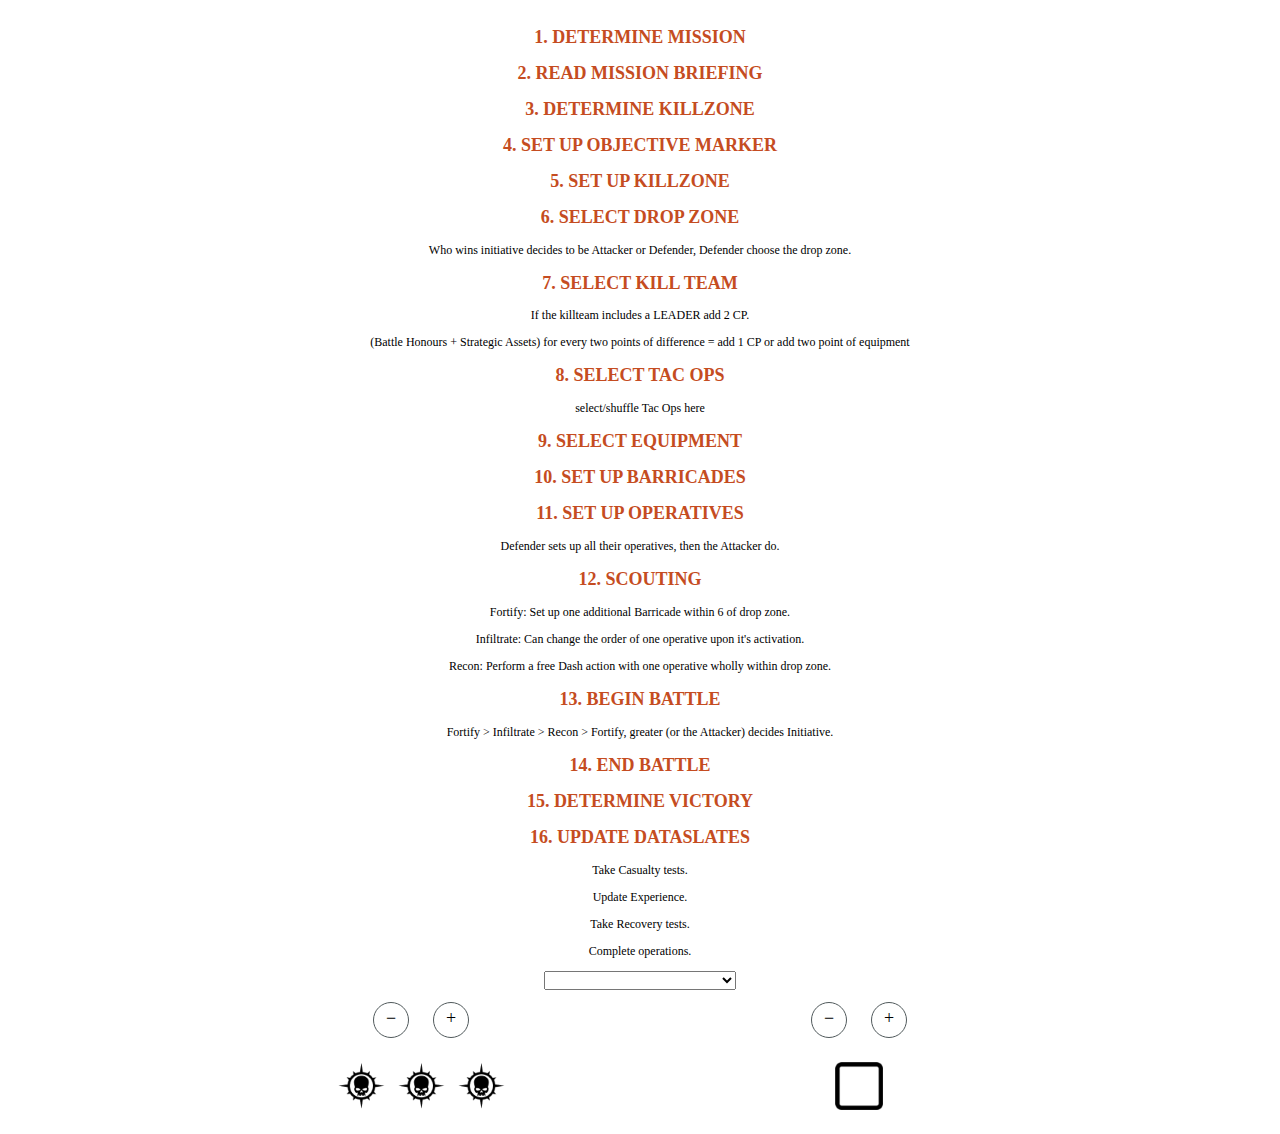
==== index.html @ 919257a1 "wyrmblade" ====
<!DOCTYPE html>
<html>
<head>
    <meta charset="UTF-8" />
    <meta name="viewport" content="width=device-width, initial-scale=1.0" />
    <meta name="author" content="Enrico Beccalli" />
    <meta property="title" content="Kill Team" />
    <meta property="description" content="" />
    <!-- Open Graph -->
    <meta property="og:type" content="website" />
    <meta property="og:url" content="" />
    <meta property="og:title" content="Kill Team" />
    <meta property="og:description" content="" />
    <meta property="og:image" content="assets/image/kill-team.png" />
    <!-- Twitter -->
    <meta property="twitter:card" content="summary" />
    <meta property="twitter:url" content="" />
    <meta property="twitter:title" content="Kill Team" />
    <meta property="twitter:description" content="" />
    <meta property="twitter:image" content="assets/image/kill-team.png" />
    <title>KILL TEAM</title>
    <link rel="icon" type="image/png" href="assets/image/kill-team.png" sizes="256x256" />
    <link rel="stylesheet" type="text/css" href="style/killteam.css" />
    <script src="assets/data/corsair_voidscarred.json"></script>
    <script src="assets/data/craftworld.json"></script>
    <script src="assets/data/exaction.json"></script>
    <script src="assets/data/veteran_guardsman.json"></script>
    <script src="assets/data/void-dancer_troupe.json"></script>
    <script src="assets/data/wyrmblade.json"></script>
    <script type="application/javascript" src="script/utils.js"></script>
    <script type="application/javascript" src="script/kill_team.js"></script>
    <script type="application/javascript" src="script/ploy.js"></script>
    <script type="application/javascript" src="script/psychic_power.js"></script>
    <script type="application/javascript" src="script/fire_team.js"></script>
    <script type="application/javascript" src="script/operative.js"></script>
    <script type="application/javascript" src="script/weapon.js"></script>
    <script type="application/javascript" src="script/ability.js"></script>
    <script type="application/javascript" src="script/action.js"></script>
    <script type="application/javascript" src="script/equipment.js"></script>
    <script type="application/javascript" src="script/battle_manager.js"></script>
    <script type="application/javascript" src="script/main.js"></script>
</head>
<body>
    <div class="kill-team-overview">
        <div class="kill-team-phases">
            <div><h2>1. DETERMINE MISSION</h2></div>
            <div><h2>2. READ MISSION BRIEFING</h2></div>
            <div><h2>3. DETERMINE KILLZONE</h2></div>
            <div><h2>4. SET UP OBJECTIVE MARKER</h2></div>
            <div><h2>5. SET UP KILLZONE</h2></div>
            <div>
                <h2>6. SELECT DROP ZONE</h2>
                <p>Who wins initiative decides to be Attacker or Defender, Defender choose the drop zone.</p>
            </div>

            <div>
                <h2>7. SELECT KILL TEAM</h2>
                <p>If the killteam includes a LEADER add 2 CP.</p>
                <p>(Battle Honours + Strategic Assets) for every two points of difference = add 1 CP or add two point of equipment</p>
            </div>

            <div>
                <h2>8. SELECT TAC OPS</h2>
                <p>select/shuffle Tac Ops here</p>
            </div>

            <div><h2>9. SELECT EQUIPMENT</h2></div>
            <div><h2>10. SET UP BARRICADES</h2></div>
            <div>
                <h2>11. SET UP OPERATIVES</h2>
                <p>Defender sets up all their operatives, then the Attacker do.</p>
            </div>

            <div>
                <h2>12. SCOUTING</h2>
                <p>Fortify: Set up one additional Barricade within 6 of drop zone.</p>
                <p>Infiltrate: Can change the order of one operative upon it's activation.</p>
                <p>Recon: Perform a free Dash action with one operative wholly within drop zone.</p>
            </div>

            <div>
                <h2>13. BEGIN BATTLE</h2>
                <p>Fortify > Infiltrate > Recon > Fortify, greater (or the Attacker) decides Initiative.</p>
            </div>

            <div><h2>14. END BATTLE</h2></div>
            <div><h2>15. DETERMINE VICTORY</h2></div>
            <div>
                <h2>16. UPDATE DATASLATES</h2>
                <p>Take Casualty tests.</p>
                <p>Update Experience.</p>
                <p>Take Recovery tests.</p>
                <p>Complete operations.</p>
            </div>
        </div>

        <select id="KillTeamSelect">
            <option value=""></option>
            <optgroup label="Aeldari">
                <option value="corsair_voidscarred">CORSAIR VOIDSCARRED</option>
                <option value="craftworld">CRAFTWORLD</option>
                <option value="void-dancer_troupe">VOID-DANCER TROUPE</option>
            </optgroup>
            <optgroup label="Genestealer Cults">
                <option value="wyrmblade">WYRMBLADE</option>
            </optgroup>
            <optgroup label="Imperium">
                <option value="exaction">EXACTION</option>
                <option value="veteran_guardsman">VETERAN GUARDSMAN</option>
            </optgroup>
            <!--<optgroup label="Tyranids">
                <option value="fleet_hive">FLEET HIVE</option>
            </optgroup>
            <optgroup label="Chaos">
                <option value="legionary">LEGIONARY</option>
            </optgroup>-->
        </select>

        <div id="BattleManagerArea" class="kill-team-battle-manager">
            <div class="points-manager">
                <div id="CommandPointActions" class="actions">
                    <div id="CommandPointRemove" class="elevatedButton">−</div>
                    <div id="CommandPointAdd" class="elevatedButton">+</div>
                </div>
                <div id="CommandPointsList" class="points-area">
                    <div class="point"></div>
                    <div class="point"></div>
                    <div class="point"></div>
                </div>
            </div>
            <div class="points-manager">
                <div id="VictoryPointActions" class="actions">
                    <div id="VictoryPointRemove" class="elevatedButton">−</div>
                    <div id="VictoryPointAdd" class="elevatedButton">+</div>
                </div>
                <div id="VictoryPointsList" class="points-area"></div>
            </div>
        </div>

        <div id="Content"></div>
    </div>
</body>
</html>
---- style/killteam.css ----
:root{
    --black: #000000;
    --white: #ffffff;
    --orange: #c54c21;
    --blue: #184a96;
    --gray: #b4bbb4;
    --light-gray: #dee2e1;
    --dark-gray: #515a5c;
    --mid-gray: #676767;
    --font: #dadada;
    --icon-size: 48px;
    --icon-size-small: 32px;
}
:root{
    --faction-generic: url('../assets/faction/generic.png');
    --faction-aeldari: url('../assets/faction/aeldari.png');
    --faction-chaos: url('../assets/faction/chaos.png');
    --faction-genestealer: url('../assets/faction/genestealer_cults.png');
    --faction-imperium: url('../assets/faction/imperium.png');
    --faction-necron: url('../assets/faction/necron.png');
    --faction-ork: url('../assets/faction/ork.png');
    --faction-spacemarines: url('../assets/faction/spacemarines.png');
    --faction-tau: url('../assets/faction/tau.png');
    --faction-tyranid: url('../assets/faction/tyranid.png');
    --faction-votann: url('../assets/faction/votann.png');
    --d6-0: url('../assets/image/d6-0.png');
    --d6-1: url('../assets/image/d6-1.png');
    --d6-2: url('../assets/image/d6-2.png');
    --d6-3: url('../assets/image/d6-3.png');
    --d6-4: url('../assets/image/d6-4.png');
    --d6-5: url('../assets/image/d6-5.png');
    --d6-6: url('../assets/image/d6-6.png');
}
*,*::before,*::after{box-sizing:border-box;min-width:0;}
html {
    font-family: 'Verdana','sans-serif';
    font-size: 12px;
    width: 100%;
    height: 100%;
}
body {
    width: 100%;
    height: 100%;
    margin: 0;
}
table{width:100%;border-collapse:collapse;}
a{text-decoration-style:dotted;color:inherit;}
input,select{font-family:inherit;}

img.inline-image{display:inline-block;max-height:1.5em;vertical-align:middle;}
.title{text-transform:uppercase;color:var(--orange);}

.flex{display:flex;align-items:flex-start;}
.flex.row{flex-direction:row;}
.flex.column{flex-direction:column;}
.flex.nowrap{flex-wrap:nowrap;}
.flex.gap{gap:1em;}

.button{
    display: inline-block;
    text-align: center;
    line-height: 1em;
    padding: 0.5em 0.75em;
    border: 1px solid var(--dark-gray);
    border-radius: 1em;
    cursor: pointer;
    -webkit-user-select: none;
    -ms-user-select: none;
    user-select: none;
}
.elevatedButton {
    display: inline-block;
    font-size: 1.5em;
    text-align: center;
    line-height: 0.75em;
    width: 2em;
    height: 2em;
    padding: 0.5em;
    border: 1px solid var(--dark-gray);
    border-radius: 50%;
    cursor: pointer;
    -webkit-user-select: none;
    -ms-user-select: none;
    user-select: none;
}

.kill-team-overview {
    max-width: 900px;
    margin: 0 auto;
    padding: 1em;
    display: flex;
    flex-direction: column;
    flex-wrap: nowrap;
    justify-content: flex-start;
    align-items: center;
}
.kill-team-phases{text-align:center;}
.kill-team-phases h2{color:var(--orange);}

.kill-team-battle-manager {
    width: 100%;
    display: flex;
    flex-direction: row;
    flex-wrap: wrap;
    align-items: flex-start;
    justify-content: center;
}
.kill-team-battle-manager .points-manager {
    width: 50%;
    display: flex;
    flex-direction: column;
    flex-wrap: nowrap;
    align-items: center;
}
.kill-team-battle-manager .points-manager .points-area {
    min-height: calc(var(--icon-size) + 2em);
    padding: 1em;
    display: flex;
    flex-direction: row;
    flex-wrap: wrap;
    justify-content: center;
    align-items: center;
    gap: 1em;
}
.kill-team-battle-manager .points-manager .point {
    width: var(--icon-size);
    height: var(--icon-size);
    background-image: var(--faction-generic);
    background-size: contain;
}
.kill-team-battle-manager .points-manager .dice {
    width: var(--icon-size);
    height: var(--icon-size);
    background-image: var(--d6-0);
    background-size: contain;
}
.kill-team-battle-manager .points-manager .dice.d6-1{background-image:var(--d6-1);}
.kill-team-battle-manager .points-manager .dice.d6-2{background-image:var(--d6-2);}
.kill-team-battle-manager .points-manager .dice.d6-3{background-image:var(--d6-3);}
.kill-team-battle-manager .points-manager .dice.d6-4{background-image:var(--d6-4);}
.kill-team-battle-manager .points-manager .dice.d6-5{background-image:var(--d6-5);}
.kill-team-battle-manager .points-manager .dice.d6-6{background-image:var(--d6-6);}
.kill-team-battle-manager[for=aeldari] .points-manager .point{background-image:var(--faction-aeldari);}
.kill-team-battle-manager[for=chaos] .points-manager .point{background-image:var(--faction-chaos);}
.kill-team-battle-manager[for=genestealer_cults] .points-manager .point{background-image:var(--faction-genestealer);}
.kill-team-battle-manager[for=imperium] .points-manager .point{background-image:var(--faction-imperium);}
.kill-team-battle-manager[for=necron] .points-manager .point{background-image:var(--faction-necron);}
.kill-team-battle-manager[for=ork] .points-manager .point{background-image:var(--faction-ork);}
.kill-team-battle-manager[for=spacemarines] .points-manager .point{background-image:var(--faction-spacemarines);}
.kill-team-battle-manager[for=tau] .points-manager .point{background-image:var(--faction-tau);}
.kill-team-battle-manager[for=tyranid] .points-manager .point{background-image:var(--faction-tyranid);}
.kill-team-battle-manager[for=votann] .points-manager .point{background-image:var(--faction-votann);}

.kill-team-battle-manager .points-manager .actions {
    padding: 1em;
    display: flex;
    flex-direction: row;
    flex-wrap: nowrap;
    gap: 2em;
}

.legend {
    display: flex;
    flex-direction: column;
    flex-wrap: nowrap;
    align-items: flex-start;
    gap: 0.5em;
}

/* .kill-team-item{width:400px;} */
.kill-team-item .title{font-size:1.4em;}
.kill-team-item .kill-team-ability,
.kill-team-item .kill-team-actions,
.kill-team-item .kill-team-weapons{margin:1em 0;}

.kill-team-ability .ability-table{margin:1em 0;border:1px solid var(--black);}
.kill-team-ability .ability-table th,
.kill-team-ability .ability-table td{padding:4px;}
.kill-team-ability .ability-table thead {
    background-color: var(--black);
    color: var(--white);
    text-align: left;
}
.kill-team-ability .ability-table tbody tr:nth-child(even) {
    background-color: var(--light-gray);
}
.kill-team-ability .ability-table thead th:nth-child(1),
.kill-team-ability .ability-table tbody td:nth-child(1) {
    text-align: center;
    font-weight: bold;
}

.ploy {
    margin:1em 0;
    display: flex;
    flex-direction: column;
    flex-wrap: nowrap;
    gap: 0.5em;
}
.ploy header {
    font-weight: bold;
    display: flex;
    flex-direction: row;
    flex-wrap: nowrap;
    justify-content: space-between;
}
.kill-team-strategic-ploys .ploy header,
.kill-team-tactical-ploys .ploy header{padding: 2px 4px;}
.kill-team-strategic-ploys .ploy header{background-color:var(--dark-gray);color:var(--white);}
.kill-team-tactical-ploys .ploy header{background-color:var(--black);color:var(--white);}

.kill-team-psychic-power{margin:1em 0;}
.kill-team-psychic-power header {
    background-color: var(--blue);
    color: var(--white);
    padding: 2px 4px;
    margin-bottom: 2px;
    display: flex;
    flex-direction: row;
    flex-wrap: nowrap;
    justify-content: space-between;
}

.kill-team-weapons tbody:nth-child(odd){background-color:var(--light-gray);}
.kill-team-weapons tr th,
.kill-team-weapons tr td{padding-right:3px;padding-left:3px;}
.kill-team-weapons thead{background-color:var(--gray);}
.kill-team-weapons tbody{text-align:center;}
.kill-team-weapons tr th:nth-child(1){width:1%;}
.kill-team-weapons tr th:nth-child(2),
.kill-team-weapons tr td:nth-child(2),
.kill-team-weapons tr td[colspan]{text-align:left;}

.kill-team-fire-team{margin-top:1em;}
.kill-team-fire-team .datasheet {
    margin-top: 1em;
    display: flex;
    flex-direction: column;
    flex-wrap: nowrap;
    gap: 1em;
}

.kill-team-operative{width:100%;padding:0.5em;border:1px solid var(--orange);}
.kill-team-operative header {
    text-align: center;
    display: flex;
    flex-direction: row;
    flex-wrap: nowrap;
    justify-content: center;
    align-items: stretch;
}
.kill-team-operative header > *{width:50%}
.kill-team-operative .operative-name {
    background-color: var(--black);
    color: var(--white);
    padding: 3px;
    border: 1px solid var(--orange);
    padding-bottom: 1em;
    text-transform: uppercase;
}
.kill-team-operative .operative-stats{border:1px solid var(--orange);}
.kill-team-operative .operative-stats th{background-color:var(--orange);padding:3px;}
.kill-team-operative .operative-stats td{padding:3px;}

.kill-team-operative .kill-team-weapons{margin:0.5em 0;}

.kill-team-operative .operative-info {
    display: flex;
    flex-direction: row;
    flex-wrap: nowrap;
    align-items: stretch;
    justify-content: center;
    gap: 0.5em;
}
.kill-team-operative .operative-info .operative-abilities,
.kill-team-operative .operative-info .operative-actions {
    width: 50%;
    display: flex;
    flex-direction: column;
    flex-wrap: nowrap;
    align-items: stretch;
}

.kill-team-operative .operative-info .title{font-size:1.15em;font-weight:bold;padding:3px;color:inherit;background-color:var(--gray);}
.kill-team-operative .operative-info .content {
    flex-grow: 1;
    padding: 6px;
    background-color: var(--light-gray);
    display: flex;
    flex-direction: column;
    flex-wrap: nowrap;
    align-items: flex-start;
    gap: 0.5em;
}

@media (max-width: 576px) {
    html{font-size:10px;}
    :root{--icon-size: var(--icon-size-small);}
    .kill-team-operative header{flex-direction:column;}
    .kill-team-operative header > *{width:100%}
    .kill-team-operative .operative-info{flex-direction:column;}
    .kill-team-operative .operative-info .operative-abilities,
    .kill-team-operative .operative-info .operative-actions{width:100%;}
}
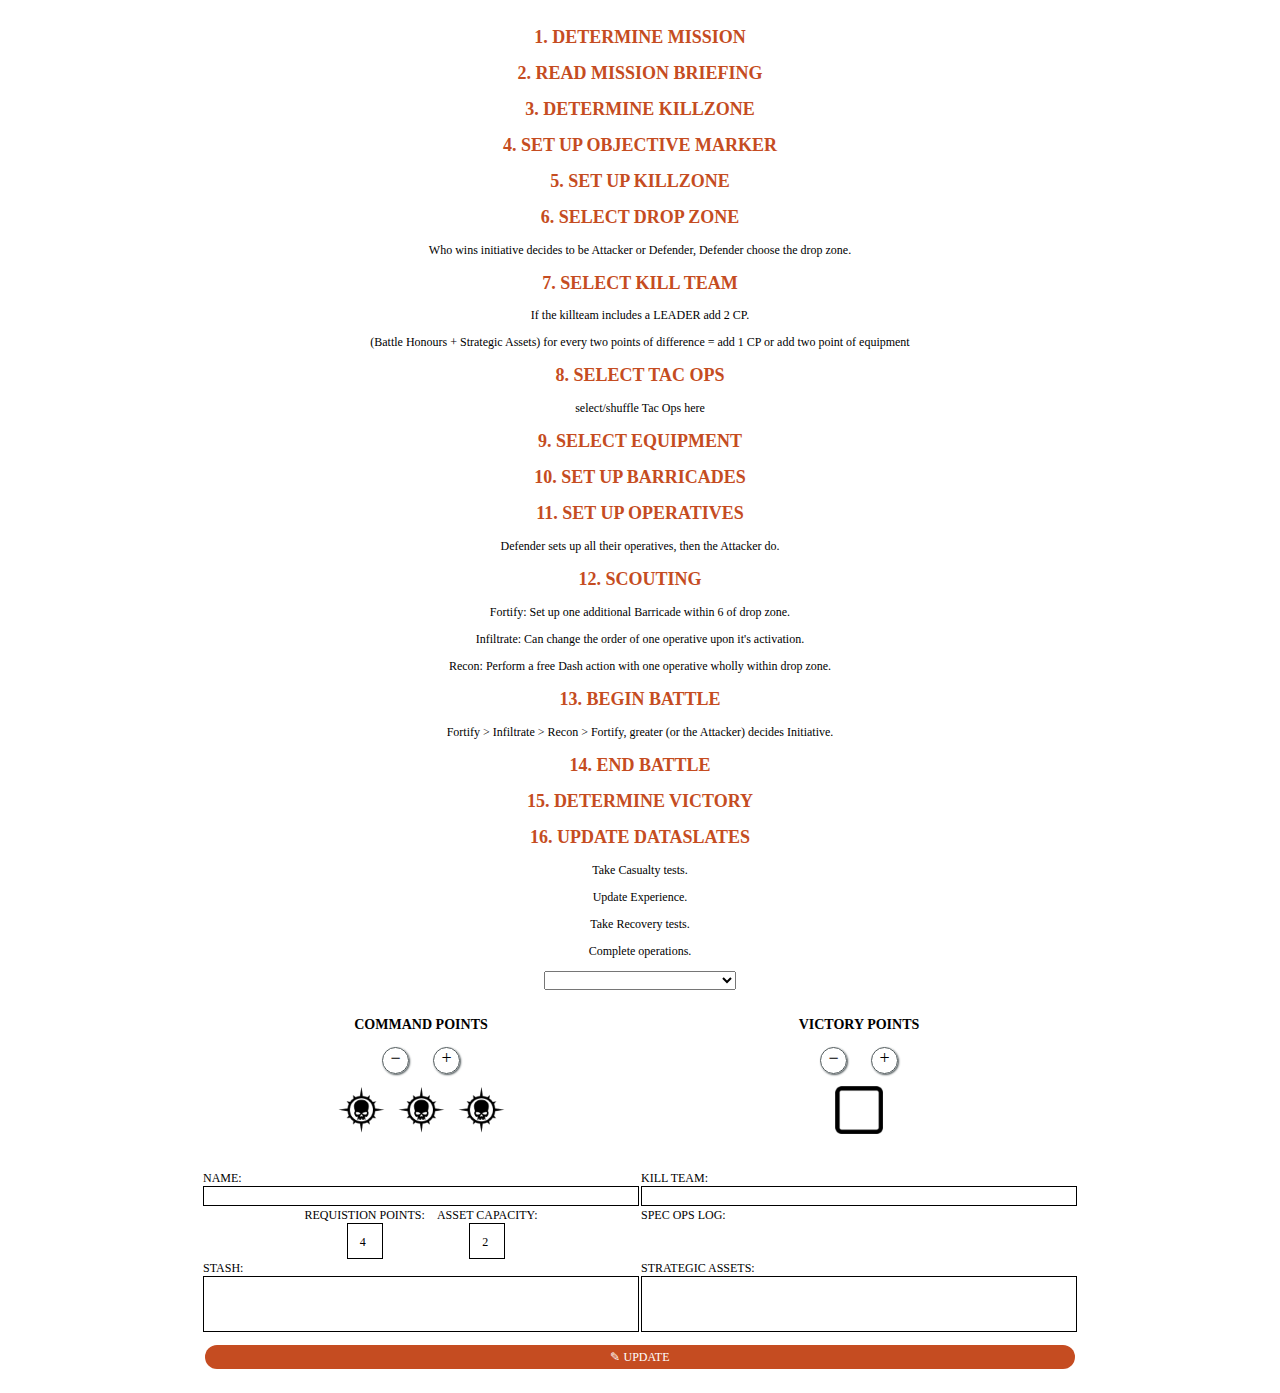
==== commit 309e3e0d: "4.2" ====
--- a/index.html
+++ b/index.html
@@ -8,22 +8,22 @@
     <meta property="description" content="" />
     <!-- Open Graph -->
     <meta property="og:type" content="website" />
-    <meta property="og:url" content="" />
+    <meta property="og:url" content="https://haimirikja.altervista.org/killteam/" />
     <meta property="og:title" content="Kill Team" />
     <meta property="og:description" content="" />
-    <meta property="og:image" content="assets/image/kill-team.png" />
+    <meta property="og:image" content="assets/image/kill-team-banner.png" />
     <!-- Twitter -->
     <meta property="twitter:card" content="summary" />
-    <meta property="twitter:url" content="" />
+    <meta property="twitter:url" content="https://haimirikja.altervista.org/killteam/" />
     <meta property="twitter:title" content="Kill Team" />
     <meta property="twitter:description" content="" />
-    <meta property="twitter:image" content="assets/image/kill-team.png" />
+    <meta property="twitter:image" content="assets/image/kill-team-banner.png" />
     <title>KILL TEAM</title>
     <link rel="icon" type="image/png" href="assets/image/kill-team.png" sizes="256x256" />
     <link rel="stylesheet" type="text/css" href="style/killteam.css" />
     <script src="assets/data/corsair_voidscarred.json"></script>
     <script src="assets/data/craftworld.json"></script>
-    <script src="assets/data/exaction.json"></script>
+    <script src="assets/data/exaction_squad.json"></script>
     <script src="assets/data/veteran_guardsman.json"></script>
     <script src="assets/data/void-dancer_troupe.json"></script>
     <script src="assets/data/wyrmblade.json"></script>
@@ -37,6 +37,9 @@
     <script type="application/javascript" src="script/ability.js"></script>
     <script type="application/javascript" src="script/action.js"></script>
     <script type="application/javascript" src="script/equipment.js"></script>
+    <script type="application/javascript" src="script/dataslate.js"></script>
+    <script type="application/javascript" src="script/asset.js"></script>
+    <script type="application/javascript" src="script/datacard.js"></script>
     <script type="application/javascript" src="script/battle_manager.js"></script>
     <script type="application/javascript" src="script/main.js"></script>
 </head>
@@ -105,7 +108,7 @@
                 <option value="wyrmblade">WYRMBLADE</option>
             </optgroup>
             <optgroup label="Imperium">
-                <option value="exaction">EXACTION</option>
+                <option value="exaction_squad">EXACTION SQUAD</option>
                 <option value="veteran_guardsman">VETERAN GUARDSMAN</option>
             </optgroup>
             <!--<optgroup label="Tyranids">
@@ -118,6 +121,7 @@
 
         <div id="BattleManagerArea" class="kill-team-battle-manager">
             <div class="points-manager">
+                <h3>COMMAND POINTS</h3>
                 <div id="CommandPointActions" class="actions">
                     <div id="CommandPointRemove" class="elevatedButton">−</div>
                     <div id="CommandPointAdd" class="elevatedButton">+</div>
@@ -129,6 +133,7 @@
                 </div>
             </div>
             <div class="points-manager">
+                <h3>VICTORY POINTS</h3>
                 <div id="VictoryPointActions" class="actions">
                     <div id="VictoryPointRemove" class="elevatedButton">−</div>
                     <div id="VictoryPointAdd" class="elevatedButton">+</div>
@@ -136,6 +141,51 @@
                 <div id="VictoryPointsList" class="points-area"></div>
             </div>
         </div>
+        
+        <div id="Dataslate" class="kill-team-dataslate">
+            <table>
+                <tr>
+                    <td>
+                        <div>NAME:</div>
+                        <div id="DS_Name" class="textAsInput"></div>
+                    </td>
+                    <td>
+                        <div>KILL TEAM:</div>
+                        <div id="DS_KillTeam" class="textAsInput"></div>
+                    </td>
+                </tr>
+                <tr>
+                    <td>
+                        <div class="flex row nowrap center gap">
+                            <div class="flex column nowrap center">
+                                <div>REQUISTION POINTS:</div>
+                                <div id="DS_RP" class="numberIconAsInput"></div>
+                            </div>
+                            <div class="flex column nowrap center">
+                                <div>ASSET CAPACITY:</div>
+                                <div id="DS_AssetCapacity" class="numberIconAsInput"></div>
+                            </div>
+                        </div>
+                    </td>
+                    <td>
+                        <div>SPEC OPS LOG:</div>
+                        <div id="DS_SpecOpsLog"></div>
+                    </td>
+                </tr>
+                <tr>
+                    <td>
+                        <div>STASH:</div>
+                        <div id="DS_Stash" class="textAsInput textarea"></div>
+                    </td>
+                    <td>
+                        <div>STRATEGIC ASSETS:</div>
+                        <div id="DS_Assets" class="textAsInput textarea"></div>
+                    </td>
+                </tr>
+            </table>
+            <div id="DS_Datacards" class="dataslate-datacards"></div>
+            <div id="DS_Update" class="button dataslate-update">✎ UPDATE</div>
+        </div>
 
         <div id="Content"></div>
     </div>
--- a/style/killteam.css
+++ b/style/killteam.css
@@ -47,20 +47,30 @@
 a{text-decoration-style:dotted;color:inherit;}
 input,select{font-family:inherit;}
 
-img.inline-image{display:inline-block;max-height:1.5em;vertical-align:middle;}
+.rotate-cw-90 {
+    rotate: 90deg;
+}
+.inline-icon,
+.inline-image{display:inline-block;max-height:1em;line-height:1em;margin:0 2px;vertical-align:middle;}
 .title{text-transform:uppercase;color:var(--orange);}
+.title .button{background:var(--orange);color:var(--white);border:0;}
 
 .flex{display:flex;align-items:flex-start;}
 .flex.row{flex-direction:row;}
 .flex.column{flex-direction:column;}
 .flex.nowrap{flex-wrap:nowrap;}
 .flex.gap{gap:1em;}
-
+.flex.stretch{align-items:stretch;}
+.flex.center{align-items:center;justify-content:center;}
+.flex.extendsChildren > *{flex-grow:1;}
+
+.interactable{cursor:pointer;}
 .button{
     display: inline-block;
     text-align: center;
     line-height: 1em;
     padding: 0.5em 0.75em;
+    margin: 0 0.25em;
     border: 1px solid var(--dark-gray);
     border-radius: 1em;
     cursor: pointer;
@@ -68,21 +78,45 @@
     -ms-user-select: none;
     user-select: none;
 }
+a.button{text-decoration:none;}
+
 .elevatedButton {
     display: inline-block;
     font-size: 1.5em;
     text-align: center;
     line-height: 0.75em;
-    width: 2em;
-    height: 2em;
-    padding: 0.5em;
+    width: 1.5em;
+    height: 1.5em;
+    padding: 0.25em;
     border: 1px solid var(--dark-gray);
     border-radius: 50%;
+    box-shadow: 1px 1px 2px 0 var(--dark-gray);
     cursor: pointer;
     -webkit-user-select: none;
     -ms-user-select: none;
     user-select: none;
 }
+.elevatedButton:hover{box-shadow:0 0 0 0 transparent;}
+.elevatedButton:active{box-shadow:inset 1px 1px 2px 0 var(--dark-gray);}
+
+.textAsInput {
+    width: 100%;
+    min-height: calc(1em + 0.25em * 2 + 1px * 2);
+    background-color: var(--white);
+    padding: 0.25em 0.5em;
+    line-height: 1em;
+    border: 1px solid var(--black);
+}
+.textAsInput.textarea{
+    min-height: calc(calc(1em + 0.25em * 2) * 3 + 1px * 2);
+}
+.numberIconAsInput {
+    width: 3em;
+    height: 3em;
+    padding: 1em;
+    line-height: 1em;
+    border: 1px solid var(--black);
+}
 
 .kill-team-overview {
     max-width: 900px;
@@ -97,7 +131,20 @@
 .kill-team-phases{text-align:center;}
 .kill-team-phases h2{color:var(--orange);}
 
+.kill-team-dataslate {
+    width: 100%;
+    margin: 1em 0;
+    display: flex;
+    flex-direction: column;
+    flex-wrap: nowrap;
+    align-items: stretch;
+    gap: 0.5em;
+}
+.kill-team-dataslate .dataslate-update{float:right;background:var(--orange);color:var(--white);border:0;}
+.kill-team-dataslate td{width:50%;vertical-align:top;}
+
 .kill-team-battle-manager {
+    margin: 1em 0;
     width: 100%;
     display: flex;
     flex-direction: row;
@@ -152,7 +199,7 @@
 .kill-team-battle-manager[for=votann] .points-manager .point{background-image:var(--faction-votann);}
 
 .kill-team-battle-manager .points-manager .actions {
-    padding: 1em;
+    /* padding: 1em; */
     display: flex;
     flex-direction: row;
     flex-wrap: nowrap;
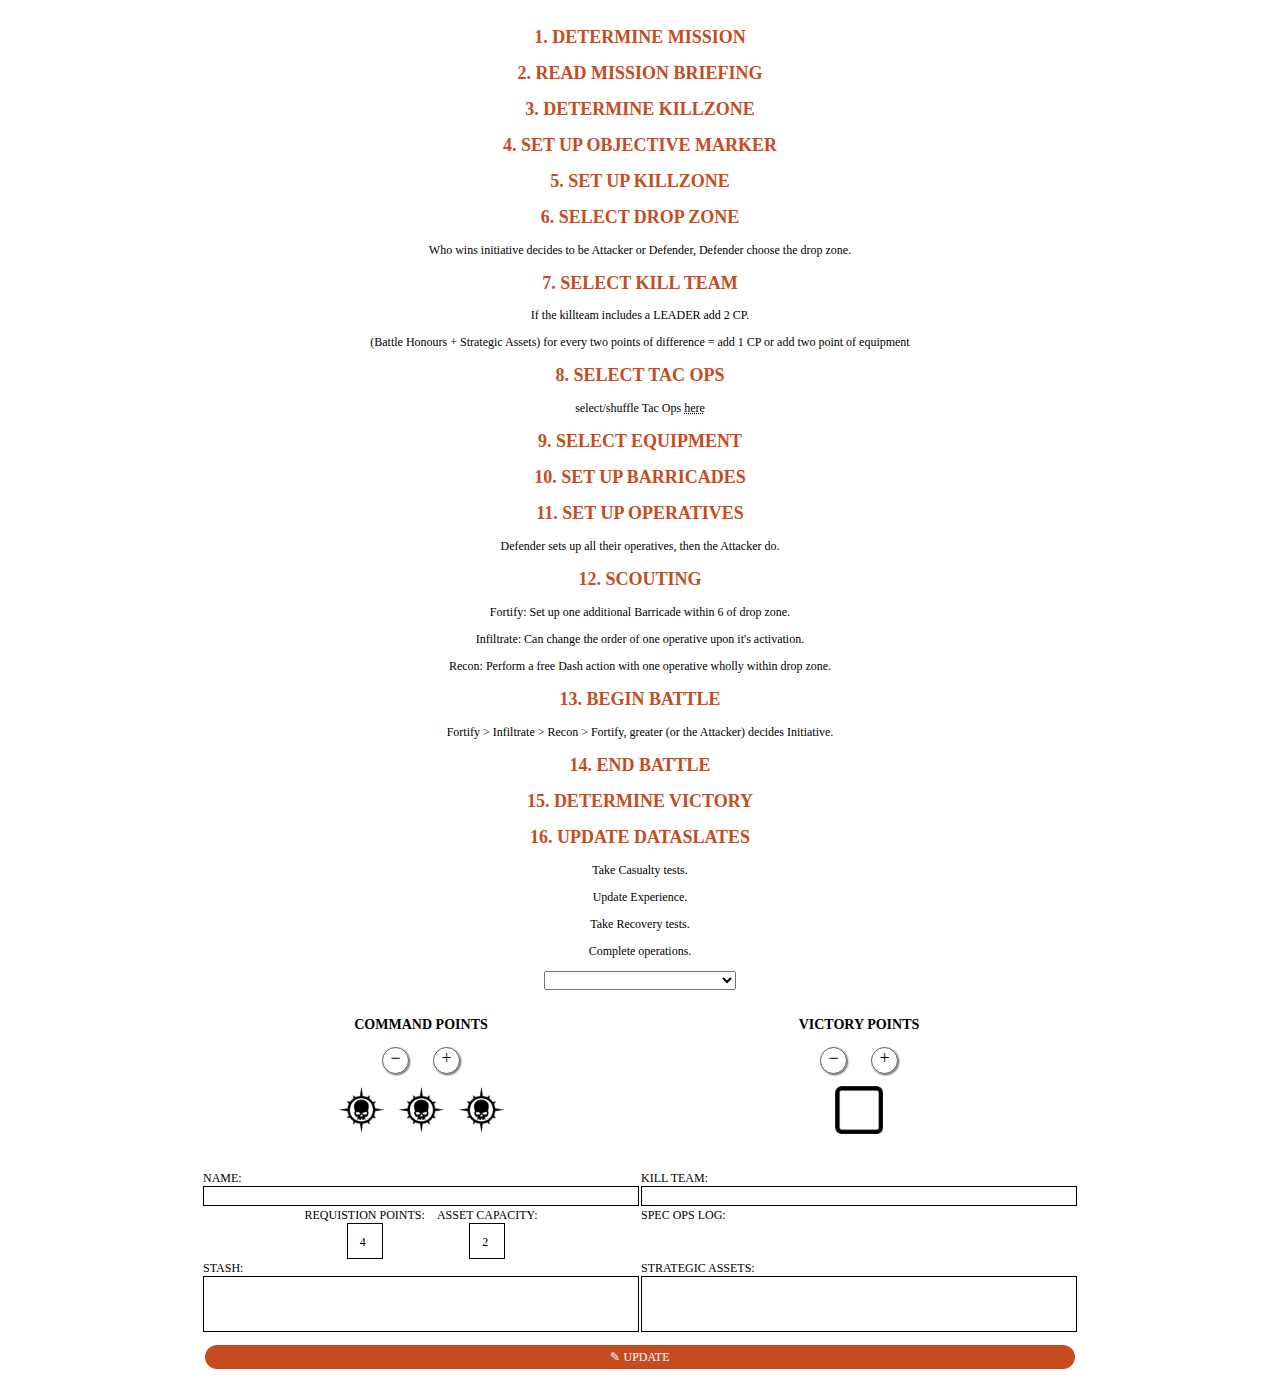
==== commit de189c8d: "tacops 1.0" ====
--- a/index.html
+++ b/index.html
@@ -1,6 +1,8 @@
 <!DOCTYPE html>
 <html>
 <head>
+    <meta http-equiv="Pragma" content="no-cache" />
+    <meta http-equiv="Cache-Control" content="no-cache" />
     <meta charset="UTF-8" />
     <meta name="viewport" content="width=device-width, initial-scale=1.0" />
     <meta name="author" content="Enrico Beccalli" />
@@ -20,6 +22,7 @@
     <meta property="twitter:image" content="assets/image/kill-team-banner.png" />
     <title>KILL TEAM</title>
     <link rel="icon" type="image/png" href="assets/image/kill-team.png" sizes="256x256" />
+    <link rel="stylesheet" type="text/css" href="style/main.css" />
     <link rel="stylesheet" type="text/css" href="style/killteam.css" />
     <script src="assets/data/corsair_voidscarred.json"></script>
     <script src="assets/data/craftworld.json"></script>
@@ -28,6 +31,7 @@
     <script src="assets/data/void-dancer_troupe.json"></script>
     <script src="assets/data/wyrmblade.json"></script>
     <script type="application/javascript" src="script/utils.js"></script>
+    <!-- <script type="module" src="script/module.js"></script> -->
     <script type="application/javascript" src="script/kill_team.js"></script>
     <script type="application/javascript" src="script/ploy.js"></script>
     <script type="application/javascript" src="script/psychic_power.js"></script>
@@ -64,7 +68,7 @@
 
             <div>
                 <h2>8. SELECT TAC OPS</h2>
-                <p>select/shuffle Tac Ops here</p>
+                <p>select/shuffle Tac Ops <a href="tacops/default.html">here</a></p>
             </div>
 
             <div><h2>9. SELECT EQUIPMENT</h2></div>
--- a/style/main.css
+++ b/style/main.css
@@ -0,0 +1,144 @@
+:root{
+    --black: #000000;
+    --white: #ffffff;
+    --orange: #c54c21;
+    --blue: #184a96;
+    --gray: #b4bbb4;
+    --light-gray: #dee2e1;
+    --dark-gray: #515a5c;
+    --mid-gray: #676767;
+    --font: #dadada;
+    --icon-size: 48px;
+    --icon-size-small: 32px;
+}
+:root{
+    --faction-generic: url('../assets/faction/generic.png');
+    --faction-aeldari: url('../assets/faction/aeldari.png');
+    --faction-chaos: url('../assets/faction/chaos.png');
+    --faction-genestealer: url('../assets/faction/genestealer_cults.png');
+    --faction-imperium: url('../assets/faction/imperium.png');
+    --faction-necron: url('../assets/faction/necron.png');
+    --faction-ork: url('../assets/faction/ork.png');
+    --faction-spacemarines: url('../assets/faction/spacemarines.png');
+    --faction-tau: url('../assets/faction/tau.png');
+    --faction-tyranid: url('../assets/faction/tyranid.png');
+    --faction-votann: url('../assets/faction/votann.png');
+    --d6-0: url('../assets/image/d6-0.png');
+    --d6-1: url('../assets/image/d6-1.png');
+    --d6-2: url('../assets/image/d6-2.png');
+    --d6-3: url('../assets/image/d6-3.png');
+    --d6-4: url('../assets/image/d6-4.png');
+    --d6-5: url('../assets/image/d6-5.png');
+    --d6-6: url('../assets/image/d6-6.png');
+}
+*,*::before,*::after{box-sizing:border-box;min-width:0;}
+html {
+    font-family: 'Verdana','sans-serif';
+    font-size: 12px;
+    width: 100%;
+    height: 100%;
+}
+body {
+    width: 100%;
+    height: 100%;
+    margin: 0;
+}
+table{width:100%;border-collapse:collapse;}
+a{text-decoration-style:dotted;color:inherit;}
+input,select{font-family:inherit;}
+
+.rotate-cw-90 {
+    rotate: 90deg;
+}
+.inline-icon,
+.inline-image{display:inline-block;max-height:1.25em;line-height:1.25em;vertical-align:middle;}
+.title{text-transform:uppercase;color:var(--orange);}
+.title .button{background:var(--orange);color:var(--white);border:0;}
+
+.flex{display:flex;align-items:flex-start;}
+.flex.row{flex-direction:row;}
+.flex.column{flex-direction:column;}
+.flex.nowrap{flex-wrap:nowrap;}
+.flex.gap{gap:1em;}
+.flex.stretch{align-items:stretch;}
+.flex.center{align-items:center;justify-content:center;}
+.flex.extendsChildren > *{flex-grow:1;}
+
+.interactable{cursor:pointer;}
+.button{
+    display: inline-block;
+    text-align: center;
+    line-height: 1em;
+    padding: 6px 12px;
+    margin: 0 0.25em;
+    border: 1px solid var(--dark-gray);
+    border-radius: 1em;
+    cursor: pointer;
+    -webkit-user-select: none;
+    -ms-user-select: none;
+    user-select: none;
+}
+a.button{text-decoration:none;}
+.button.orange {
+    background-color: var(--orange);
+    color: var(--white);
+    border: 0;
+}
+
+.elevatedButton {
+    display: inline-block;
+    font-size: 1.5em;
+    text-align: center;
+    line-height: 0.75em;
+    width: 1.5em;
+    height: 1.5em;
+    padding: 0.25em;
+    border: 1px solid var(--dark-gray);
+    border-radius: 50%;
+    box-shadow: 1px 1px 2px 0 var(--dark-gray);
+    cursor: pointer;
+    -webkit-user-select: none;
+    -ms-user-select: none;
+    user-select: none;
+}
+.elevatedButton:hover{box-shadow:0 0 0 0 transparent;}
+.elevatedButton:active{box-shadow:inset 1px 1px 2px 0 var(--dark-gray);}
+
+.textAsInput {
+    width: 100%;
+    min-height: calc(1em + 0.25em * 2 + 1px * 2);
+    background-color: var(--white);
+    padding: 0.25em 0.5em;
+    line-height: 1em;
+    border: 1px solid var(--black);
+}
+.textAsInput.textarea{
+    min-height: calc(calc(1em + 0.25em * 2) * 3 + 1px * 2);
+}
+.numberIconAsInput {
+    width: 3em;
+    height: 3em;
+    padding: 1em;
+    line-height: 1em;
+    border: 1px solid var(--black);
+}
+
+.toggle-show,.toggle-hide{position:relative;padding-right:3em;cursor:pointer;}
+.toggle-show::before {
+    content: "▲";
+    display: block;
+    position: absolute;
+    top: 50%;
+    right: 0;
+    translate: -1em -50%;
+    color: inherit;
+}
+.toggle-hide::before {
+    content: "▼";
+    display: block;
+    position: absolute;
+    top: 50%;
+    right: 0;
+    translate: -1em -50%;
+    color: inherit;
+}
--- a/style/killteam.css
+++ b/style/killteam.css
@@ -1,123 +1,3 @@
-:root{
-    --black: #000000;
-    --white: #ffffff;
-    --orange: #c54c21;
-    --blue: #184a96;
-    --gray: #b4bbb4;
-    --light-gray: #dee2e1;
-    --dark-gray: #515a5c;
-    --mid-gray: #676767;
-    --font: #dadada;
-    --icon-size: 48px;
-    --icon-size-small: 32px;
-}
-:root{
-    --faction-generic: url('../assets/faction/generic.png');
-    --faction-aeldari: url('../assets/faction/aeldari.png');
-    --faction-chaos: url('../assets/faction/chaos.png');
-    --faction-genestealer: url('../assets/faction/genestealer_cults.png');
-    --faction-imperium: url('../assets/faction/imperium.png');
-    --faction-necron: url('../assets/faction/necron.png');
-    --faction-ork: url('../assets/faction/ork.png');
-    --faction-spacemarines: url('../assets/faction/spacemarines.png');
-    --faction-tau: url('../assets/faction/tau.png');
-    --faction-tyranid: url('../assets/faction/tyranid.png');
-    --faction-votann: url('../assets/faction/votann.png');
-    --d6-0: url('../assets/image/d6-0.png');
-    --d6-1: url('../assets/image/d6-1.png');
-    --d6-2: url('../assets/image/d6-2.png');
-    --d6-3: url('../assets/image/d6-3.png');
-    --d6-4: url('../assets/image/d6-4.png');
-    --d6-5: url('../assets/image/d6-5.png');
-    --d6-6: url('../assets/image/d6-6.png');
-}
-*,*::before,*::after{box-sizing:border-box;min-width:0;}
-html {
-    font-family: 'Verdana','sans-serif';
-    font-size: 12px;
-    width: 100%;
-    height: 100%;
-}
-body {
-    width: 100%;
-    height: 100%;
-    margin: 0;
-}
-table{width:100%;border-collapse:collapse;}
-a{text-decoration-style:dotted;color:inherit;}
-input,select{font-family:inherit;}
-
-.rotate-cw-90 {
-    rotate: 90deg;
-}
-.inline-icon,
-.inline-image{display:inline-block;max-height:1em;line-height:1em;margin:0 2px;vertical-align:middle;}
-.title{text-transform:uppercase;color:var(--orange);}
-.title .button{background:var(--orange);color:var(--white);border:0;}
-
-.flex{display:flex;align-items:flex-start;}
-.flex.row{flex-direction:row;}
-.flex.column{flex-direction:column;}
-.flex.nowrap{flex-wrap:nowrap;}
-.flex.gap{gap:1em;}
-.flex.stretch{align-items:stretch;}
-.flex.center{align-items:center;justify-content:center;}
-.flex.extendsChildren > *{flex-grow:1;}
-
-.interactable{cursor:pointer;}
-.button{
-    display: inline-block;
-    text-align: center;
-    line-height: 1em;
-    padding: 0.5em 0.75em;
-    margin: 0 0.25em;
-    border: 1px solid var(--dark-gray);
-    border-radius: 1em;
-    cursor: pointer;
-    -webkit-user-select: none;
-    -ms-user-select: none;
-    user-select: none;
-}
-a.button{text-decoration:none;}
-
-.elevatedButton {
-    display: inline-block;
-    font-size: 1.5em;
-    text-align: center;
-    line-height: 0.75em;
-    width: 1.5em;
-    height: 1.5em;
-    padding: 0.25em;
-    border: 1px solid var(--dark-gray);
-    border-radius: 50%;
-    box-shadow: 1px 1px 2px 0 var(--dark-gray);
-    cursor: pointer;
-    -webkit-user-select: none;
-    -ms-user-select: none;
-    user-select: none;
-}
-.elevatedButton:hover{box-shadow:0 0 0 0 transparent;}
-.elevatedButton:active{box-shadow:inset 1px 1px 2px 0 var(--dark-gray);}
-
-.textAsInput {
-    width: 100%;
-    min-height: calc(1em + 0.25em * 2 + 1px * 2);
-    background-color: var(--white);
-    padding: 0.25em 0.5em;
-    line-height: 1em;
-    border: 1px solid var(--black);
-}
-.textAsInput.textarea{
-    min-height: calc(calc(1em + 0.25em * 2) * 3 + 1px * 2);
-}
-.numberIconAsInput {
-    width: 3em;
-    height: 3em;
-    padding: 1em;
-    line-height: 1em;
-    border: 1px solid var(--black);
-}
-
 .kill-team-overview {
     max-width: 900px;
     margin: 0 auto;
@@ -287,7 +167,15 @@
     gap: 1em;
 }
 
-.kill-team-operative{width:100%;padding:0.5em;border:1px solid var(--orange);}
+.kill-team-operative {
+    width: 100%;
+    padding: 0.5em;
+    border: 1px solid var(--orange);
+    display: flex;
+    flex-direction: column;
+    flex-wrap: nowrap;
+    gap: 0.5em;
+}
 .kill-team-operative header {
     text-align: center;
     display: flex;
@@ -309,8 +197,6 @@
 .kill-team-operative .operative-stats th{background-color:var(--orange);padding:3px;}
 .kill-team-operative .operative-stats td{padding:3px;}
 
-.kill-team-operative .kill-team-weapons{margin:0.5em 0;}
-
 .kill-team-operative .operative-info {
     display: flex;
     flex-direction: row;
@@ -338,6 +224,13 @@
     flex-wrap: nowrap;
     align-items: flex-start;
     gap: 0.5em;
+}
+
+.kill-team-operative .operative-interactions {
+    display: flex;
+    flex-direction: row;
+    flex-wrap: nowrap;
+    justify-content: flex-end;
 }
 
 @media (max-width: 576px) {
